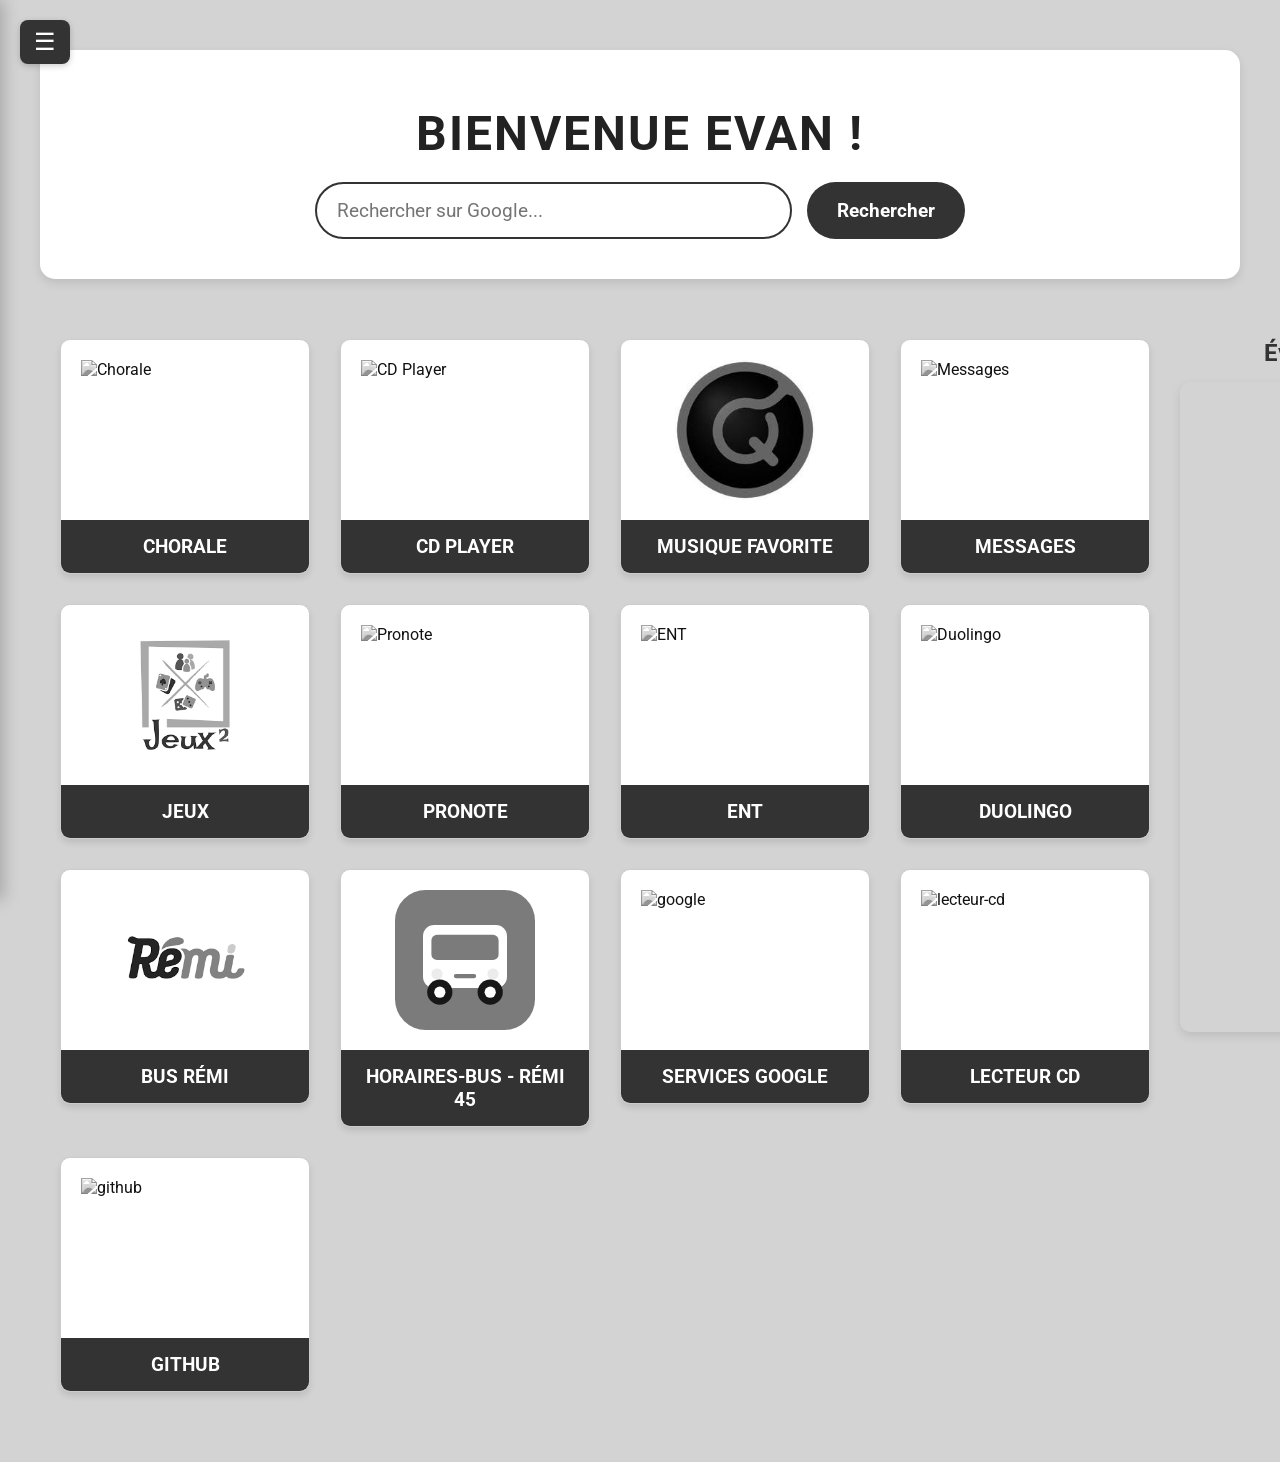
==== dashboard.html @ cb9139e5 "ajout du reste" ====
<!DOCTYPE html>
<html lang="fr">
    <head>
        <meta charset="UTF-8">
        <meta name="viewport" content="width=device-width, initial-scale=1.0">
        <title>Mon site - Tableau de bord</title>
        <link rel="stylesheet" href="css/style.css">
        <link rel="shortcut icon" href="img/m_mini.png" type="image/png">
    </head>

    <body>
        <header>
            <h1>Bienvenue Evan !</h1>

            <!-- Barre de recherche Google -->
            <form action="https://www.google.com/search" method="GET" target="_blank" id="form-recherche">
                <input type="text" name="q" placeholder="Rechercher sur Google..." required autofocus>
                <button type="submit">Rechercher</button>
            </form>
        </header>

        <!-- CONTENEUR PRINCIPAL CÔTE À CÔTE -->
        <div class="conteneur-principal">

            <!-- 1. Les Raccourcis à gauche de l'agenda -->
            <main class="grille-liens">
                <a href="https://evanber908.github.io/chorale/" class="carte">
                    <img src="https://evanber908.github.io/chorale/img/logochorale.png" alt="Chorale">
                    <h3>Chorale</h3>
                </a>
                <a href="cdplayer.html" class="carte">
                    <img src="https://media.e.leclerc/5706751040702_2?fit=fit&op_sharpen=1&resmode=bilin&fmt=pjpeg&qlt=85&trim=0.5&wid=450&hei=450" alt="CD Player">
                    <h3>CD Player</h3>
                </a>
                <a href="https://play.qobuz.com/user-library" class="carte" target="_blank">
                    <img src="[data-uri]" alt="Qobuz">
                    <h3>Musique favorite</h3>
                </a>
                <a href="messages.html" class="carte">
                    <img src="https://www.01net.com/app/uploads/2021/12/MEA-Google-Messages.jpg" alt="Messages">
                    <h3>Messages</h3>
                </a>
                <a href="jeux.html" class="carte">
                    <img src="img/logo-jeux.png" alt="Jeux">
                    <h3>Jeux</h3>
                </a>
                <a href="https://0450049j.index-education.net/pronote/eleve.html?identifiant=hkqHsFPt8wZmCDrf" target="_blank" class="carte">
                    <img src="https://i0.wp.com/iledefrance-unowhy.com/wp-content/uploads/2021/03/pronote-logo.png?fit=360%2C360&ssl=1" alt="Pronote">
                    <h3>Pronote</h3>
                </a>
                <a href="https://mon-e-college.loiret.fr/portail/f/accueil/normal/render.uP" target="_blank" class="carte">
                    <img src="https://college-gutenberg.fr/wp-content/uploads/2021/01/logo-dep-1080x408.png" alt="ENT">
                    <h3>ENT</h3>
                </a>
                <a href="https://www.duolingo.com/learn" target="_blank" class="carte">
                    <img src="https://www.01net.com/app/uploads/2024/01/Design-sans-titre81-680x453.jpg" alt="Duolingo">
                    <h3>Duolingo</h3>
                </a>
                <a href="https://www.remi-centrevaldeloire.fr/" target="_blank" class="carte">
                    <img src="[data-uri]" alt="Bus Rémi">
                    <h3>Bus Rémi</h3>
                </a>
                <a href="https://evanber908.github.io/horaires-bus/" target="_blank" class="carte">
                    <img src="img/horaires-bus.svg" alt="horaires-bus">
                    <h3>Horaires-Bus - Rémi 45</h3>
                </a>
                <a href="google.html" class="carte">
                    <img src="https://encrypted-tbn0.gstatic.com/images?q=tbn:ANd9GcQzZxxQIrdBbCVEnvpmUsxnZA7vkGOVNRapJnopGO4wag&s=10" alt="google">
                    <h3>Services Google</h3>
                </a>
                <a href="https://evanber908.github.io/lecteur-cd/" target="_blank" class="carte">
                    <img src="https://evanber908.github.io/lecteur-cd/img/favicon.svg" alt="lecteur-cd">
                    <h3>lecteur CD</h3>
                </a>
                <a href="https://github.com/dashboard" target="_blank" class="carte">
                    <img src="https://encrypted-tbn0.gstatic.com/images?q=tbn:ANd9GcQPyt9o2vV7qbUzPXo1bet8BsmumaYMNWALTk29xdsx5A&s=10" alt="github">
                    <h3>Github</h3>
                </a>
            </main>

            <!-- 2. Le Planning à droite -->
            <aside class="bloc-agenda" aria-label="Agenda">
                <h2>Événements du jour</h2>
                <iframe title="agenda" 
                        src="https://calendar.google.com/calendar/embed?height=600&wkst=1&ctz=Europe%2FParis&showPrint=0&mode=AGENDA&src=ZXZhbi5iZXJhcmQ0NUBnbWFpbC5jb20&src=NTk0ZWY1YjhjMDA0NzZlYWQ3YzMzY2I1NGFkZjNiNjRhZWFjMWRmZDY2ODhjMzE3ZWM4YzhiNWU4NjAxMTdjYkBncm91cC5jYWxlbmRhci5nb29nbGUuY29t&src=YzEwN2JhZWEwMGZiNTdmZDJkYTA3ZGYzZmI1NGVhNGUxODk5NzViZWExZjU0NWQ1ZWM4NTFlYmVmNzBlYjZiOEBncm91cC5jYWxlbmRhci5nb29nbGUuY29t&src=ZmFtaWx5MDU1NDIyNTI1Mjc4MDk2Njg2ODhAZ3JvdXAuY2FsZW5kYXIuZ29vZ2xlLmNvbQ&src=cmNvZzNhMHUwcTQxOTQxY25uNWVybWNwbmNAZ3JvdXAuY2FsZW5kYXIuZ29vZ2xlLmNvbQ&src=ZnIuZnJlbmNoI2hvbGlkYXlAZ3JvdXAudi5jYWxlbmRhci5nb29nbGUuY29t&color=%23d50000&color=%23e67c73&color=%23795548&color=%23ad1457&color=%23f6bf26&color=%230b8043"
                        height="600">
                </iframe>
            </aside>

        </div>

        <!-- Bouton pour ouvrir le menu -->
        <button type="button" id="toggle-sidebar" aria-label="Ouvrir le menu">☰</button>

        <!-- Fond sombre au clic -->
        <div id="sidebar-overlay"></div>

        <!-- Menu Latéral -->
        <aside id="sidebar" aria-label="Menu latéral">
            <div class="sidebar-header">
                <h2>Menu</h2>
                <button type="button" id="close-sidebar">&times;</button>
            </div>

            <!-- 3 LIENS FIXES -->
            <div class="sidebar-section">
                <h3>Menu Fixe</h3>
                <ul>
                    <li><a href="https://home.jordangidoin.com/lovelace-mobile/welcome?homescreen=1" target="_blank">Home Assistant</a></li>
                    <li><a href="https://photos.jordangidoin.com/photos" target="_blank">Immich</a></li>
                    <li><a href="https://google.com" target="_blank">Google</a></li>
                    <li><a href="http://localhost:5600/#/activity/famille-ThinkBook-14-G2-ARE/view/" target="_blank">ActivityWatch</a></li>
                </ul>
            </div>

            <!-- 3 LIENS LES PLUS UTILISÉS -->
            <div class="sidebar-section">
                <h3>Plus utilisés</h3>
                <ul id="frequent-links">
                    <!-- Rempli automatiquement par le script JS -->
                </ul>
            </div>

            <!-- PIED DE PAGE DU MENU (NOUVEAU BLOC) -->
            <div class="sidebar-footer">
                <p>Créé par <strong>Evan Berard</strong></p>
                <p class="sidebar-info">Version 0.6.0 — 26/09/2026</p>
                <p class="sidebar-copyright">© 2026 Tous droits réservés</p>
            </div>
        </aside>
        <script src="js/script.js"></script>
    </body>
</html>
---- css/style.css ----
/* =========================================
   1. POLICES ET BASE
   ========================================= */
@import url('https://fonts.googleapis.com/css2?family=Roboto:wght@400;700&display=swap');
@import url('https://fonts.googleapis.com/css2?family=Protest+Riot&family=Single+Day&display=swap');

* {
    box-sizing: border-box;
    margin: 0;
    padding: 0;
}

body {
    background-color: lightgrey;
    color: #333;
    font-family: 'Roboto', sans-serif;
    min-height: 100vh;
    display: flex;
    flex-direction: column;
    align-items: center;
    padding: 40px 20px;
    position: relative;
}

/* =========================================
   2. TYPOGRAPHIE GÉNÉRALE
   ========================================= */
h1 {
    color: rgb(72, 203, 212);
    font-family: 'Protest Riot', sans-serif;
}

h2 {
    font-family: 'Roboto', sans-serif;
}

h3 {
    font-family: 'Roboto', sans-serif;
    color: grey;
}

p {
    font-family: 'Roboto', sans-serif;
}

/* =========================================
   3. EN-TÊTE (HEADER)
   ========================================= */
header {
    background-color: #ffffff;
    width: 100%;
    max-width: 1200px;
    padding: 30px;
    border-radius: 15px;
    box-shadow: 0 4px 10px rgba(0, 0, 0, 0.1);
    display: flex;
    flex-direction: column;
    align-items: center;
    margin-bottom: 40px;
}

header h1 {
    color: #222;
    font-family: 'Roboto', sans-serif;
    font-size: 2.5rem;
    margin-top: 15px;
    text-transform: uppercase;
    letter-spacing: 2px;
}

/* =========================================
   4. COMPOSANTS PRINCIPAUX (Boutons, Cartes)
   ========================================= */
button {
    background-color: white;
    font-family: 'Roboto', sans-serif;
    border-radius: 5px;
    border: 2px solid black;
}

#btn-cadenas {
    transition: transform 0.2s ease;
}

#btn-cadenas:hover {
    transform: scale(1.1);
}

#btn-retour {
    background: none;
    border: none;
    cursor: pointer;
    padding: 10px;
    transition: transform 0.2s ease;
    align-self: flex-start;
}

#btn-retour img {
    width: 40px;
    height: auto;
}

#btn-retour:hover {
    transform: scale(1.1);
}

/* Grille de liens (Tableau de bord) */
.grille-liens {
    display: grid;
    grid-template-columns: repeat(auto-fill, minmax(220px, 1fr)); 
    gap: 25px;
    width: 100%;
    max-width: 1200px;
    align-items: start;
}

.grille-liens.grille-large {
    display: grid !important;
    grid-template-columns: 1fr 1fr !important;
    max-width: 1000px !important; 
    margin: 40px auto !important;
    gap: 40px !important;
}

/* Les Cartes */
.carte {
    background-color: #ffffff;
    text-decoration: none;
    border-radius: 10px;
    overflow: hidden;
    box-shadow: 0 4px 6px rgba(0, 0, 0, 0.1);
    display: flex;
    flex-direction: column;
    align-items: center;
    transition: transform 0.3s ease, box-shadow 0.3s ease;
    border: 1px solid #ccc;
}

.carte:hover {
    transform: translateY(-8px);
    box-shadow: 0 10px 20px rgba(0, 0, 0, 0.2);
    border-color: #666;
}

.carte img {
    width: 100%;
    height: 160px;
    object-fit: contain;
    padding: 20px;
    filter: grayscale(100%); 
    transition: filter 0.3s ease;
}

.grille-large .carte {
    width: 100% !important;
}

.grille-large .carte img {
    height: 450px !important;
}

.carte:hover img {
    filter: grayscale(0%); 
}

.carte h3 {
    width: 100%;
    text-align: center;
    padding: 15px;
    background-color: #333;
    color: #ffffff;
    font-size: 1.1rem;
    margin: 0;
    font-weight: bold;
    text-transform: uppercase;
}

.grille-large .carte h3 {
    font-size: 1.5rem !important;
    padding: 20px !important;
}

/* =========================================
   5. ÉLÉMENTS SPÉCIFIQUES AUX PAGES
   ========================================= */
.conteneur-principal {
    display: flex;
    flex-direction: row;
    align-items: flex-start; 
    gap: 30px;
    width: 100%;
    max-width: 1600px;
    margin: 0 auto;
    padding: 20px;
}

#intro {
    text-align: center;
    align-content: center;
    background-color: darkgrey;
    width: 60%;
    border-radius: 30px;
    margin: 20px auto;
    padding: 20px;
}

#feuilleDePresentation {
    list-style: none;
    width: 60%;
    max-width: 900px;
    margin: auto;
    text-align: center;
    align-content: center;
    background-color: grey;
    border-radius: 30px;
    text-decoration: none;
    padding: 30px;
}
        
.style1 {
    border: 3px solid black;
    color: black;
    font-family: 'Roboto', sans-serif;
}

.style2 {
    color: black;
    font-family: 'Roboto', sans-serif;
}

#feuill {
    background-color: white;
    width: 100%;
    max-width: 900px;
    margin: 0 auto;
    text-align: center;
    align-content: center;
    border-radius: 30px;
    padding: 30px;
}

#feuillelarg {
    background-color: white;
    width: 80%;
    max-width: 1100px;
    margin: 0 auto;
    text-align: center;
    align-content: center;
    padding: 30px;
}

#rond {
    border-radius: 50%;
}

#centre {
    align-content: center;
    text-align: center;
}

#FeuilleMotsDePasse {
    background-color: white;
    width: 100%;
    min-height: 840px;
    margin: 0 auto;
    text-align: left;
    border-radius: 10px;
    padding: 20px;
}

#border-none {
    border: none;
}

#SongList {  
    border-radius: 30px;
    list-style: none;
    text-align: center;
    align-content: center;
    background-color: grey;
    flex: 35%;
    padding: 20px;
}

#ParolesList {
    text-align: center;
    align-content: center;
    background-color: transparent;
    border-radius: 30px;
    list-style: none;
    padding-right: 20px;
    flex: 65%;
}

/* Utilitaires */
#all-percent {
    width: 100%;
    height: 100%;
}
.all {
    width: 100%;
}

/* =========================================
   6. FORMULAIRES ET MOTS DE PASSE
   ========================================= */
#form-container {
    display: flex;
    justify-content: center;
    align-items: center;
    margin-top: 50px;
    width: 100%;
}

#login-form {
    background-color: grey;
    padding: 40px;
    border-radius: 15px;
    width: 100%;
    max-width: 450px;
    box-shadow: 0px 10px 20px rgba(0,0,0,0.2);
    text-align: center;
    color: white;
}

.input-group {
    margin-bottom: 20px;
    text-align: left;
}

#login-form label {
    display: block;
    margin-bottom: 8px;
    font-weight: bold;
    font-size: 1.1rem;
}

#login-form input[type="text"], 
#login-form input[type="password"] {
    width: 100%;
    padding: 12px; 
    border: none;
    border-radius: 5px;
    box-sizing: border-box; 
    font-size: 1rem;
}

#submit-btn {
    width: 100%;
    padding: 15px;
    background-color: #2ecc71; 
    color: white;
    border: none;
    border-radius: 5px;
    cursor: pointer;
    font-size: 1.2rem;
    font-weight: bold;
    transition: background 0.3s;
}

.password-container {
    display: inline-flex;
    align-items: center;
    position: relative;
}

#toggle-password {
    background: none;
    border: none;
    cursor: pointer;
    font-size: 16px;
    padding: 0 8px;
    position: absolute;
    right: 10px;
}

#bloc-formulaire .password-container {
    width: 25%;
    display: inline-flex;
    position: relative;
    vertical-align: middle;
}

#bloc-formulaire .password-container input {
    width: 100% !important;
    margin-right: 0;
    padding-right: 45px;
}

/* =========================================
   7. BARRE DE RECHERCHE GOOGLE
   ========================================= */
#form-recherche {
    display: flex;
    justify-content: center;
    gap: 15px;
    margin-top: 20px;
    width: 100%;
    max-width: 650px;
}

#form-recherche input[type="text"] {
    flex: 1;
    padding: 15px 20px;
    font-size: 1.2rem;
    font-family: 'Roboto', sans-serif;
    border: 2px solid #ccc;
    border-radius: 30px;
    outline: none;
    transition: border-color 0.3s ease;
}

#form-recherche input[type="text"]:focus {
    border-color: #333;
}

#form-recherche button {
    padding: 15px 30px;
    font-size: 1.2rem;
    font-family: 'Roboto', sans-serif;
    background-color: #333;
    color: #ffffff;
    border: none;
    border-radius: 30px;
    cursor: pointer;
    font-weight: bold;
    transition: background-color 0.3s ease, transform 0.2s ease;
}

#form-recherche button:hover {
    background-color: #555;
    transform: scale(1.05);
}

/* =========================================
   8. AGENDA ET IFRAMES
   ========================================= */
.bloc-agenda {
    width: 100%;
    display: flex;
    flex-direction: column;
    align-items: center;
    margin-top: 25px;
}

.bloc-agenda h2 {
    margin-bottom: 15px;
}

.bloc-agenda iframe {
    border: 0;
    overflow: hidden;
    width: 100%;
    max-width: 800px;
    border-radius: 10px;
    box-shadow: 0 4px 10px rgba(0, 0, 0, 0.1);
}

/* =========================================
   9. OPTIMISATION MODE ORDINATEUR (DESKTOP)
   ========================================= */
@media screen and (min-width: 1024px) {
    .conteneur-principal {
        display: flex;
        flex-direction: row;
        align-items: flex-start;
        gap: 30px;
        width: 100%;
        max-width: 1600px;
        margin: 0 auto;
    }

    /* La grille de liens occupe tout l'espace restant à gauche */
    .grille-liens {
        flex: 1;
        grid-template-columns: repeat(auto-fill, minmax(250px, 1fr));
        gap: 30px;
    }

    /* L'agenda prend une largeur fixe sur le côté droit */
    .bloc-agenda {
        width: 380px;
        flex-shrink: 0;
        margin-top: 0;
    }

    .bloc-agenda iframe {
        width: 100%;
        height: 650px;
    }

    body {
        padding: 50px 40px;
    }

    #btn-retour {
        position: absolute;
        top: 30px;
        left: 30px;
        z-index: 100;
    }

    header {
        padding: 40px;
    }

    header h1 {
        font-size: 3rem;
    }

    .carte img {
        height: 180px;
    }

    .carte h3 {
        font-size: 1.2rem;
    }
}

/* =========================================
   10. MENU LATÉRAL (SIDEBAR)
   ========================================= */
#toggle-sidebar {
    position: fixed;
    top: 20px;
    left: 20px;
    z-index: 1000;
    background-color: #333;
    color: #ffffff;
    border: none;
    border-radius: 8px;
    font-size: 1.5rem;
    padding: 8px 14px;
    cursor: pointer;
    box-shadow: 0 2px 6px rgba(0, 0, 0, 0.2);
    transition: background-color 0.2s ease, transform 0.2s ease;
}

#toggle-sidebar:hover {
    background-color: #555;
    transform: scale(1.05);
}

#sidebar {
    position: fixed;
    top: 0;
    left: -280px;
    width: 280px;
    height: 100vh;
    background-color: #ffffff;
    box-shadow: 4px 0 15px rgba(0, 0, 0, 0.2);
    z-index: 1002;
    transition: left 0.3s ease-in-out;
    padding: 25px 20px;
    display: flex;
    flex-direction: column;
}

#sidebar.open {
    left: 0;
}

#sidebar-overlay {
    position: fixed;
    top: 0;
    left: 0;
    width: 100vw;
    height: 100vh;
    background: rgba(0, 0, 0, 0.4);
    z-index: 1001;
    display: none;
}

#sidebar-overlay.active {
    display: block;
}

.sidebar-header {
    display: flex;
    justify-content: space-between;
    align-items: center;
    border-bottom: 2px solid #eee;
    padding-bottom: 12px;
    margin-bottom: 20px;
}

.sidebar-header h2 {
    font-size: 1.4rem;
    color: #222;
}

#close-sidebar {
    background: none;
    border: none;
    font-size: 2rem;
    cursor: pointer;
    color: #666;
    line-height: 1;
}

.sidebar-section {
    margin-bottom: 20px;
}

.sidebar-section h3 {
    font-size: 0.85rem;
    text-transform: uppercase;
    color: #888;
    letter-spacing: 1px;
    margin-bottom: 10px;
}

.sidebar-section ul {
    list-style: none;
    padding: 0;
}

.sidebar-section li {
    margin-bottom: 8px;
}

.sidebar-section a {
    display: block;
    padding: 10px 14px;
    background-color: #f5f5f5;
    color: #333;
    text-decoration: none;
    border-radius: 6px;
    font-weight: bold;
    font-size: 0.95rem;
    transition: background-color 0.2s ease, color 0.2s ease;
}

.sidebar-section a:hover {
    background-color: #333;
    color: #ffffff;
}
/* Pied de page du menu latéral */
.sidebar-footer {
    margin-top: auto;          /* Pousse le bloc tout en bas du menu */
    padding-top: 15px;
    border-top: 1px solid #eee; /* Ligne discrète de séparation */
    font-size: 0.8rem;
    color: #777;
    text-align: center;
    line-height: 1.5;
}

.sidebar-footer strong {
    color: #333;
}

.sidebar-info {
    font-size: 0.75rem;
    color: #999;
}

.sidebar-copyright {
    font-size: 0.7rem;
    color: #bbb;
    margin-top: 4px;
}
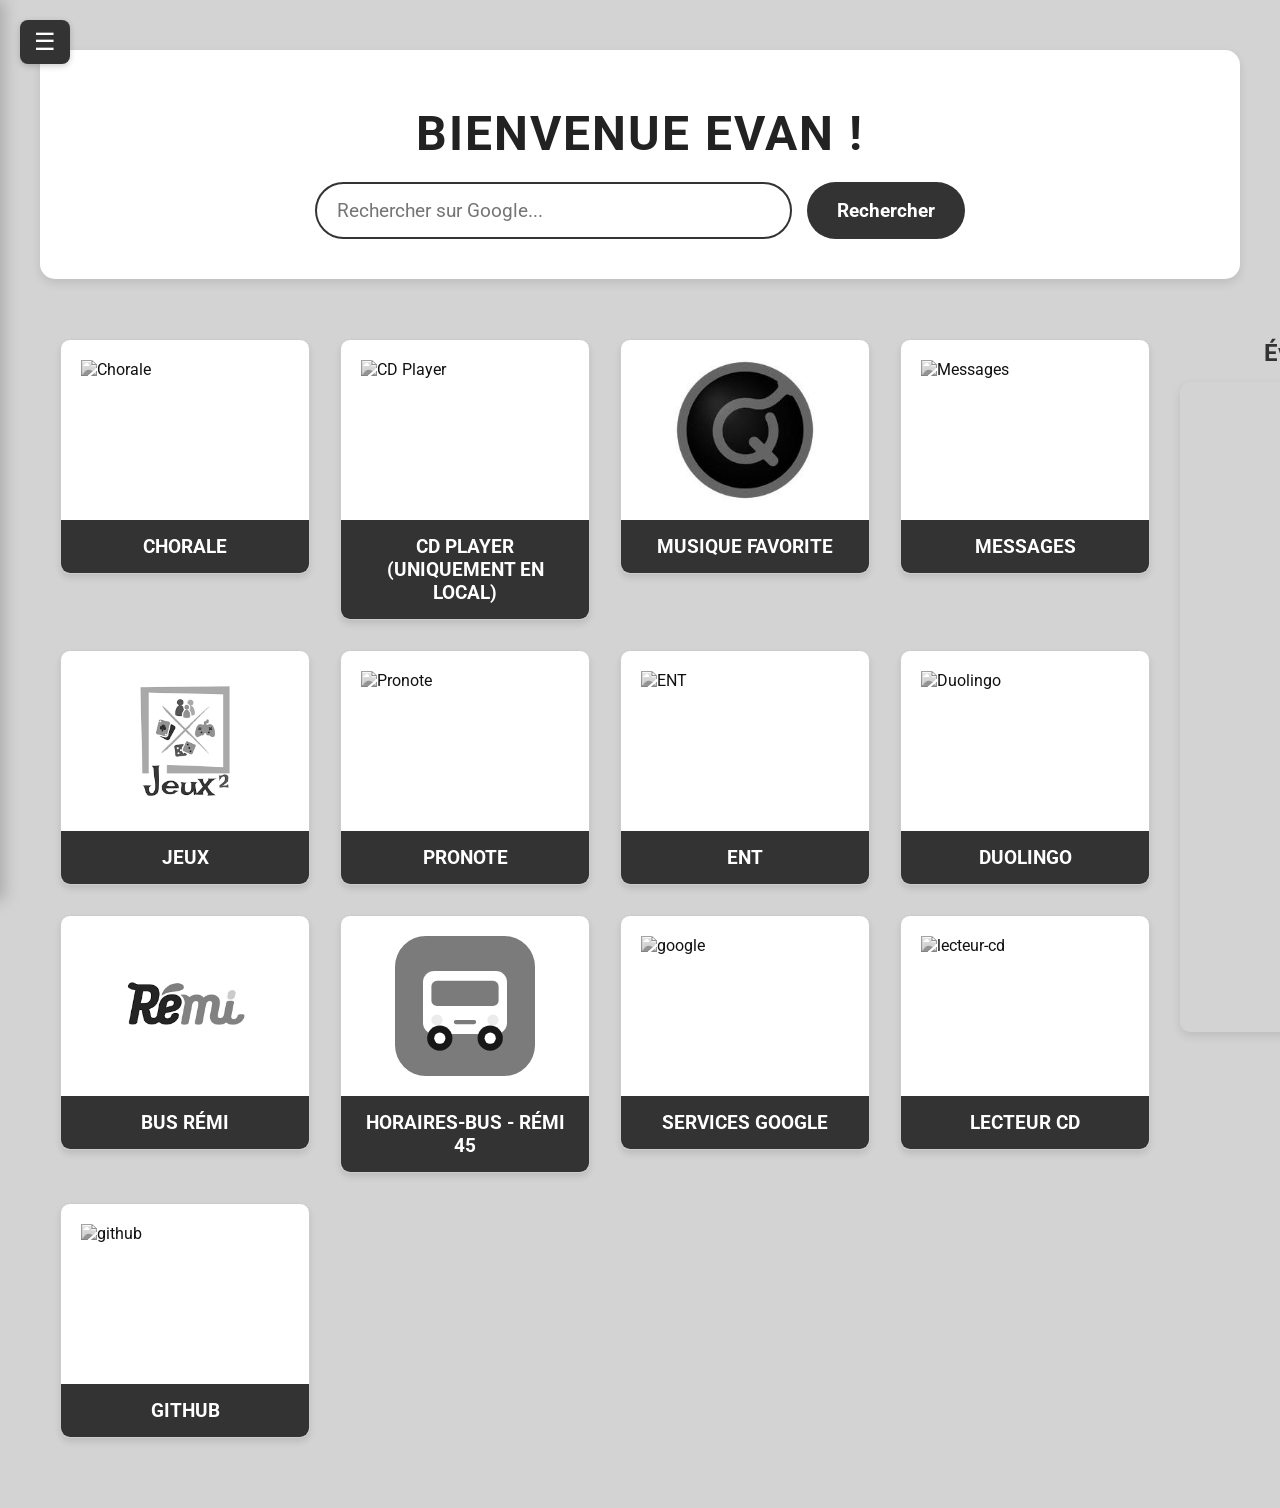
==== commit 7db38249: "version mobile terminé" ====
--- a/dashboard.html
+++ b/dashboard.html
@@ -28,9 +28,9 @@
                     <img src="https://evanber908.github.io/chorale/img/logochorale.png" alt="Chorale">
                     <h3>Chorale</h3>
                 </a>
-                <a href="cdplayer.html" class="carte">
+                <a href="http://localhost/monsite/cdplayer.html" class="carte">
                     <img src="https://media.e.leclerc/5706751040702_2?fit=fit&op_sharpen=1&resmode=bilin&fmt=pjpeg&qlt=85&trim=0.5&wid=450&hei=450" alt="CD Player">
-                    <h3>CD Player</h3>
+                    <h3>CD Player (uniquement en local)</h3>
                 </a>
                 <a href="https://play.qobuz.com/user-library" class="carte" target="_blank">
                     <img src="[data-uri]" alt="Qobuz">
--- a/css/style.css
+++ b/css/style.css
@@ -659,4 +659,14 @@
     font-size: 0.7rem;
     color: #bbb;
     margin-top: 4px;
+}
+
+/* =========================================
+   11. MODE MOBILE
+   ========================================= */
+@media (max-width: 768px) {
+
+    .bloc-agenda {
+        display: none;
+    }
 }
